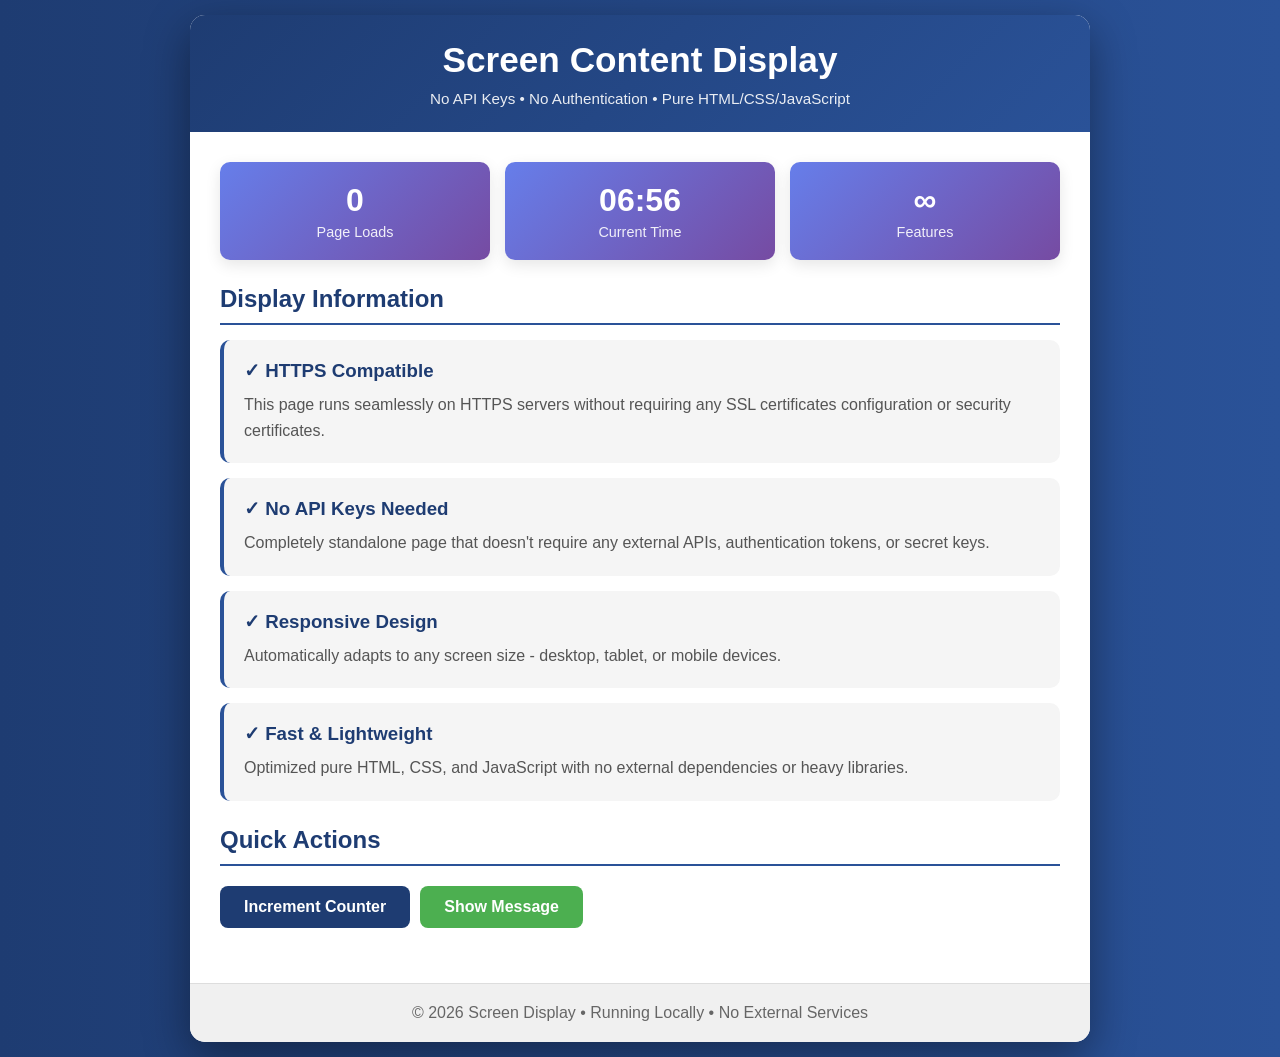
==== display.html @ 2849a1c5 "Add second HTML file - Screen content display with stats" ====
<!DOCTYPE html>
<html lang="en">
<head>
    <meta charset="UTF-8">
    <meta name="viewport" content="width=device-width, initial-scale=1.0">
    <title>Screen Content Display</title>
    <style>
        * {
            margin: 0;
            padding: 0;
            box-sizing: border-box;
        }
        
        body {
            font-family: 'Arial', sans-serif;
            background: linear-gradient(to right, #1e3c72 0%, #2a5298 100%);
            min-height: 100vh;
            display: flex;
            flex-direction: column;
            justify-content: center;
            align-items: center;
            padding: 15px;
        }
        
        .screen {
            background: white;
            border-radius: 15px;
            box-shadow: 0 15px 45px rgba(0, 0, 0, 0.4);
            overflow: hidden;
            max-width: 900px;
            width: 100%;
            animation: fadeIn 0.8s ease-in;
        }
        
        @keyframes fadeIn {
            from {
                opacity: 0;
                transform: scale(0.95);
            }
            to {
                opacity: 1;
                transform: scale(1);
            }
        }
        
        .screen-header {
            background: linear-gradient(135deg, #1e3c72 0%, #2a5298 100%);
            color: white;
            padding: 25px;
            text-align: center;
        }
        
        .screen-header h1 {
            font-size: 2.2em;
            margin-bottom: 10px;
        }
        
        .screen-header p {
            font-size: 0.95em;
            opacity: 0.9;
        }
        
        .screen-content {
            padding: 30px;
        }
        
        .section {
            margin-bottom: 25px;
        }
        
        .section h2 {
            color: #1e3c72;
            font-size: 1.5em;
            margin-bottom: 15px;
            border-bottom: 2px solid #2a5298;
            padding-bottom: 10px;
        }
        
        .card {
            background: #f5f5f5;
            padding: 20px;
            border-radius: 10px;
            margin-bottom: 15px;
            border-left: 4px solid #2a5298;
            transition: all 0.3s ease;
        }
        
        .card:hover {
            background: #e8f1f7;
            transform: translateX(5px);
        }
        
        .card h3 {
            color: #1e3c72;
            margin-bottom: 10px;
        }
        
        .card p {
            color: #555;
            line-height: 1.6;
        }
        
        .stats {
            display: grid;
            grid-template-columns: repeat(auto-fit, minmax(150px, 1fr));
            gap: 15px;
            margin-bottom: 20px;
        }
        
        .stat-box {
            background: linear-gradient(135deg, #667eea 0%, #764ba2 100%);
            color: white;
            padding: 20px;
            border-radius: 10px;
            text-align: center;
            box-shadow: 0 5px 15px rgba(0, 0, 0, 0.1);
        }
        
        .stat-number {
            font-size: 2em;
            font-weight: bold;
            margin-bottom: 5px;
        }
        
        .stat-label {
            font-size: 0.9em;
            opacity: 0.9;
        }
        
        .action-buttons {
            display: flex;
            gap: 10px;
            flex-wrap: wrap;
            margin-top: 20px;
        }
        
        button {
            padding: 12px 24px;
            border: none;
            border-radius: 8px;
            font-size: 1em;
            cursor: pointer;
            transition: all 0.3s ease;
            font-weight: bold;
        }
        
        .btn-blue {
            background: #1e3c72;
            color: white;
        }
        
        .btn-blue:hover {
            background: #2a5298;
            box-shadow: 0 5px 15px rgba(30, 60, 114, 0.3);
        }
        
        .btn-success {
            background: #4caf50;
            color: white;
        }
        
        .btn-success:hover {
            background: #45a049;
            box-shadow: 0 5px 15px rgba(76, 175, 80, 0.3);
        }
        
        .status {
            background: #c8e6c9;
            color: #2e7d32;
            padding: 15px;
            border-radius: 8px;
            margin-top: 15px;
            text-align: center;
            font-weight: bold;
        }
        
        .screen-footer {
            background: #f0f0f0;
            padding: 20px;
            text-align: center;
            color: #666;
            border-top: 1px solid #ddd;
        }
        
        @media (max-width: 600px) {
            .screen-header h1 {
                font-size: 1.8em;
            }
            
            .stats {
                grid-template-columns: repeat(2, 1fr);
            }
            
            .action-buttons {
                flex-direction: column;
            }
            
            button {
                width: 100%;
            }
        }
    </style>
</head>
<body>
    <div class="screen">
        <div class="screen-header">
            <h1>Screen Content Display</h1>
            <p>No API Keys • No Authentication • Pure HTML/CSS/JavaScript</p>
        </div>
        
        <div class="screen-content">
            <div class="section">
                <div class="stats">
                    <div class="stat-box">
                        <div class="stat-number" id="visitCount">0</div>
                        <div class="stat-label">Page Loads</div>
                    </div>
                    <div class="stat-box">
                        <div class="stat-number" id="clockDisplay">--:--</div>
                        <div class="stat-label">Current Time</div>
                    </div>
                    <div class="stat-box">
                        <div class="stat-number" id="statusCount">∞</div>
                        <div class="stat-label">Features</div>
                    </div>
                </div>
            </div>
            
            <div class="section">
                <h2>Display Information</h2>
                <div class="card">
                    <h3>✓ HTTPS Compatible</h3>
                    <p>This page runs seamlessly on HTTPS servers without requiring any SSL certificates configuration or security certificates.</p>
                </div>
                <div class="card">
                    <h3>✓ No API Keys Needed</h3>
                    <p>Completely standalone page that doesn't require any external APIs, authentication tokens, or secret keys.</p>
                </div>
                <div class="card">
                    <h3>✓ Responsive Design</h3>
                    <p>Automatically adapts to any screen size - desktop, tablet, or mobile devices.</p>
                </div>
                <div class="card">
                    <h3>✓ Fast & Lightweight</h3>
                    <p>Optimized pure HTML, CSS, and JavaScript with no external dependencies or heavy libraries.</p>
                </div>
            </div>
            
            <div class="section">
                <h2>Quick Actions</h2>
                <div class="action-buttons">
                    <button class="btn-blue" onclick="incrementCounter()">Increment Counter</button>
                    <button class="btn-success" onclick="showMessage()">Show Message</button>
                </div>
                <div class="status" id="messageBox" style="display: none; margin-top: 15px;">
                    ✓ Status: Page is running successfully on HTTPS without any API keys!
                </div>
            </div>
        </div>
        
        <div class="screen-footer">
            <p>© 2026 Screen Display • Running Locally • No External Services</p>
        </div>
    </div>
    
    <script>
        let counter = parseInt(localStorage.getItem('visitCount')) || 0;
        
        function updateClock() {
            const now = new Date();
            document.getElementById('clockDisplay').textContent = 
                String(now.getHours()).padStart(2, '0') + ':' + 
                String(now.getMinutes()).padStart(2, '0');
        }
        
        function incrementCounter() {
            counter++;
            localStorage.setItem('visitCount', counter);
            document.getElementById('visitCount').textContent = counter;
        }
        
        function showMessage() {
            const msgBox = document.getElementById('messageBox');
            msgBox.style.display = msgBox.style.display === 'none' ? 'block' : 'none';
        }
        
        // Initialize
        document.getElementById('visitCount').textContent = counter;
        updateClock();
        setInterval(updateClock, 1000);
    </script>
</body>
</html>
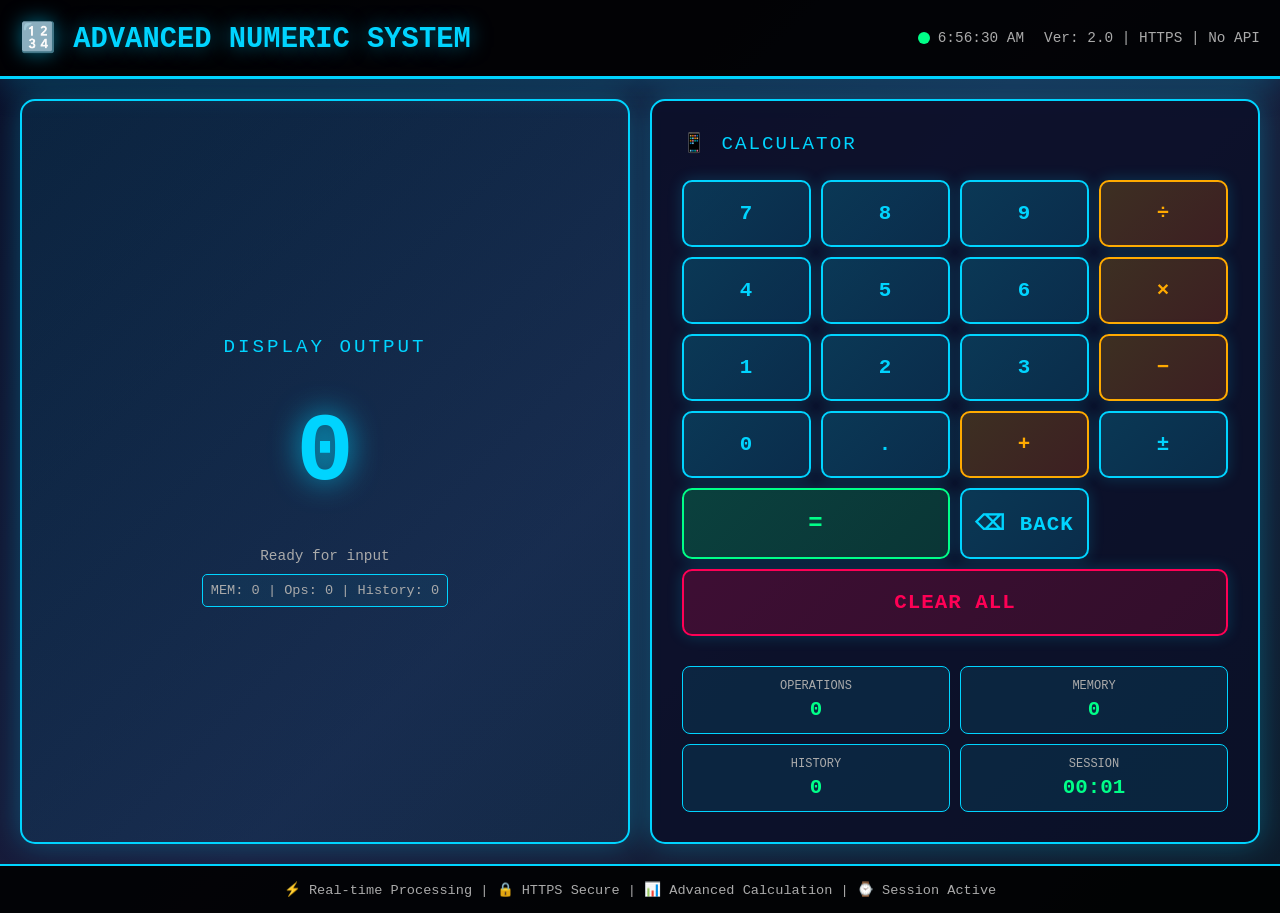
==== commit 7fff6b37: "Upgrade display.html with advanced numeric calculator system" ====
--- a/display.html
+++ b/display.html
@@ -3,35 +3,102 @@
 <head>
     <meta charset="UTF-8">
     <meta name="viewport" content="width=device-width, initial-scale=1.0">
-    <title>Screen Content Display</title>
+    <title>Advanced Numeric Display System</title>
     <style>
         * {
             margin: 0;
             padding: 0;
             box-sizing: border-box;
         }
-        
+
+        :root {
+            --primary: #00d4ff;
+            --secondary: #0099cc;
+            --success: #00ff88;
+            --danger: #ff0055;
+            --warning: #ffaa00;
+            --dark: #0a0e27;
+            --light: #ecf0f1;
+            --transition: all 0.3s cubic-bezier(0.4, 0, 0.2, 1);
+        }
+
         body {
-            font-family: 'Arial', sans-serif;
-            background: linear-gradient(to right, #1e3c72 0%, #2a5298 100%);
+            font-family: 'Courier New', monospace;
+            background: linear-gradient(135deg, #0a0e27 0%, #1a1e3f 50%, #0d1b2a 100%);
             min-height: 100vh;
+            overflow: hidden;
+            display: flex;
+            flex-direction: column;
+            color: white;
+        }
+
+        .header {
+            background: rgba(0, 0, 0, 0.9);
+            border-bottom: 3px solid var(--primary);
+            padding: 20px;
+            display: flex;
+            justify-content: space-between;
+            align-items: center;
+            box-shadow: 0 10px 30px rgba(0, 212, 255, 0.2);
+        }
+
+        .header-title {
+            font-size: 1.8em;
+            font-weight: bold;
+            color: var(--primary);
+            text-shadow: 0 0 20px rgba(0, 212, 255, 0.5);
+        }
+
+        .header-info {
+            display: flex;
+            gap: 20px;
+            font-size: 0.9em;
+            color: #aaa;
+        }
+
+        .header-stat {
+            display: flex;
+            align-items: center;
+            gap: 8px;
+        }
+
+        .stat-indicator {
+            width: 12px;
+            height: 12px;
+            border-radius: 50%;
+            background: var(--success);
+            animation: blink 1s infinite;
+        }
+
+        @keyframes blink {
+            0%, 49%, 100% { opacity: 1; }
+            50%, 99% { opacity: 0.3; }
+        }
+
+        .main-container {
+            flex: 1;
+            display: grid;
+            grid-template-columns: 1fr 1fr;
+            gap: 20px;
+            padding: 20px;
+            overflow: hidden;
+        }
+
+        .display-section {
+            background: linear-gradient(135deg, rgba(0, 212, 255, 0.1) 0%, rgba(0, 153, 204, 0.1) 100%);
+            border: 2px solid var(--primary);
+            border-radius: 15px;
+            padding: 30px;
             display: flex;
             flex-direction: column;
             justify-content: center;
             align-items: center;
-            padding: 15px;
-        }
-        
-        .screen {
-            background: white;
-            border-radius: 15px;
-            box-shadow: 0 15px 45px rgba(0, 0, 0, 0.4);
+            box-shadow: 0 0 30px rgba(0, 212, 255, 0.3);
+            position: relative;
             overflow: hidden;
-            max-width: 900px;
-            width: 100%;
-            animation: fadeIn 0.8s ease-in;
-        }
-        
+            animation: fadeIn 0.8s ease-out;
+        }
+
         @keyframes fadeIn {
             from {
                 opacity: 0;
@@ -42,252 +109,488 @@
                 transform: scale(1);
             }
         }
-        
-        .screen-header {
-            background: linear-gradient(135deg, #1e3c72 0%, #2a5298 100%);
-            color: white;
-            padding: 25px;
+
+        .display-section::before {
+            content: '';
+            position: absolute;
+            top: 0;
+            left: -100%;
+            width: 100%;
+            height: 100%;
+            background: linear-gradient(90deg, transparent, rgba(255, 255, 255, 0.1), transparent);
+            animation: scan-line 3s infinite;
+            pointer-events: none;
+        }
+
+        @keyframes scan-line {
+            0% { left: -100%; }
+            100% { left: 100%; }
+        }
+
+        .display-label {
+            font-size: 1.2em;
+            color: var(--primary);
+            margin-bottom: 20px;
+            text-transform: uppercase;
+            letter-spacing: 3px;
+            position: relative;
+            z-index: 2;
+        }
+
+        .main-display {
+            font-size: 6em;
+            font-weight: bold;
+            color: var(--primary);
+            text-shadow: 0 0 30px rgba(0, 212, 255, 0.8);
+            position: relative;
+            z-index: 2;
+            min-height: 150px;
+            display: flex;
+            align-items: center;
+            justify-content: center;
+            word-break: break-all;
             text-align: center;
         }
-        
-        .screen-header h1 {
-            font-size: 2.2em;
+
+        .display-info {
+            margin-top: 20px;
+            font-size: 0.9em;
+            color: #aaa;
+            position: relative;
+            z-index: 2;
+            text-align: center;
+        }
+
+        /* Control Section */
+        .control-section {
+            display: flex;
+            flex-direction: column;
+            gap: 15px;
+            padding: 30px;
+            background: rgba(10, 14, 39, 0.8);
+            border: 2px solid var(--primary);
+            border-radius: 15px;
+            box-shadow: 0 0 30px rgba(0, 212, 255, 0.3);
+        }
+
+        .control-title {
+            font-size: 1.2em;
+            color: var(--primary);
+            text-transform: uppercase;
+            letter-spacing: 2px;
             margin-bottom: 10px;
         }
-        
-        .screen-header p {
-            font-size: 0.95em;
-            opacity: 0.9;
-        }
-        
-        .screen-content {
+
+        .button-grid {
+            display: grid;
+            grid-template-columns: repeat(4, 1fr);
+            gap: 10px;
+        }
+
+        .btn {
+            padding: 20px 10px;
+            background: linear-gradient(135deg, rgba(0, 212, 255, 0.2) 0%, rgba(0, 153, 204, 0.2) 100%);
+            border: 2px solid var(--primary);
+            color: var(--primary);
+            font-size: 1.3em;
+            font-weight: bold;
+            cursor: pointer;
+            border-radius: 10px;
+            transition: var(--transition);
+            font-family: 'Courier New', monospace;
+            text-transform: uppercase;
+            letter-spacing: 1px;
+            box-shadow: 0 0 15px rgba(0, 212, 255, 0.2);
+        }
+
+        .btn:hover {
+            background: linear-gradient(135deg, var(--primary) 0%, var(--secondary) 100%);
+            color: #000;
+            box-shadow: 0 0 30px rgba(0, 212, 255, 0.6);
+            transform: scale(1.05);
+        }
+
+        .btn:active {
+            transform: scale(0.95);
+        }
+
+        .btn.operator {
+            grid-column: span 1;
+            background: linear-gradient(135deg, rgba(255, 170, 0, 0.2) 0%, rgba(255, 85, 0, 0.2) 100%);
+            border-color: var(--warning);
+            color: var(--warning);
+        }
+
+        .btn.operator:hover {
+            background: linear-gradient(135deg, var(--warning) 0%, #ff5500 100%);
+            color: #000;
+            box-shadow: 0 0 30px rgba(255, 170, 0, 0.6);
+        }
+
+        .btn.equals {
+            grid-column: span 2;
+            background: linear-gradient(135deg, rgba(0, 255, 136, 0.2) 0%, rgba(0, 200, 100, 0.2) 100%);
+            border-color: var(--success);
+            color: var(--success);
+            font-size: 1.5em;
+        }
+
+        .btn.equals:hover {
+            background: linear-gradient(135deg, var(--success) 0%, #00c864 100%);
+            color: #000;
+            box-shadow: 0 0 30px rgba(0, 255, 136, 0.6);
+        }
+
+        .btn.clear {
+            grid-column: span 4;
+            background: linear-gradient(135deg, rgba(255, 0, 85, 0.2) 0%, rgba(204, 0, 51, 0.2) 100%);
+            border-color: var(--danger);
+            color: var(--danger);
+        }
+
+        .btn.clear:hover {
+            background: linear-gradient(135deg, var(--danger) 0%, #cc0033 100%);
+            color: #fff;
+            box-shadow: 0 0 30px rgba(255, 0, 85, 0.6);
+        }
+
+        .stats-section {
+            display: grid;
+            grid-template-columns: repeat(2, 1fr);
+            gap: 10px;
+            margin-top: 15px;
+        }
+
+        .stat-card {
+            background: rgba(0, 212, 255, 0.1);
+            border: 1px solid var(--primary);
+            padding: 12px;
+            border-radius: 8px;
+            text-align: center;
+        }
+
+        .stat-card-label {
+            font-size: 0.75em;
+            color: #aaa;
+            text-transform: uppercase;
+            margin-bottom: 5px;
+        }
+
+        .stat-card-value {
+            font-size: 1.3em;
+            color: var(--success);
+            font-weight: bold;
+        }
+
+        .footer {
+            background: rgba(0, 0, 0, 0.9);
+            border-top: 2px solid var(--primary);
+            padding: 15px;
+            text-align: center;
+            font-size: 0.85em;
+            color: #aaa;
+        }
+
+        .memory-display {
+            background: rgba(0, 212, 255, 0.05);
+            border: 1px solid var(--primary);
+            padding: 8px;
+            border-radius: 5px;
+            margin-top: 10px;
+            font-size: 0.85em;
+            color: #aaa;
+        }
+
+        @media (max-width: 1024px) {
+            .main-container {
+                grid-template-columns: 1fr;
+            }
+            
+            .button-grid {
+                grid-template-columns: repeat(3, 1fr);
+            }
+        }
+
+        @media (max-width: 600px) {
+            .main-display {
+                font-size: 3em;
+            }
+
+            .button-grid {
+                grid-template-columns: repeat(2, 1fr);
+            }
+
+            .btn.equals {
+                grid-column: span 2;
+            }
+
+            .btn.clear {
+                grid-column: span 2;
+            }
+        }
+
+        .modal {
+            display: none;
+            position: fixed;
+            z-index: 2000;
+            left: 0;
+            top: 0;
+            width: 100%;
+            height: 100%;
+            background: rgba(0, 0, 0, 0.8);
+            backdrop-filter: blur(5px);
+        }
+
+        .modal-content {
+            background: linear-gradient(135deg, #1a1e3f 0%, #0a0e27 100%);
+            margin: 5% auto;
             padding: 30px;
-        }
-        
-        .section {
-            margin-bottom: 25px;
-        }
-        
-        .section h2 {
-            color: #1e3c72;
-            font-size: 1.5em;
-            margin-bottom: 15px;
-            border-bottom: 2px solid #2a5298;
-            padding-bottom: 10px;
-        }
-        
-        .card {
-            background: #f5f5f5;
-            padding: 20px;
-            border-radius: 10px;
-            margin-bottom: 15px;
-            border-left: 4px solid #2a5298;
-            transition: all 0.3s ease;
-        }
-        
-        .card:hover {
-            background: #e8f1f7;
-            transform: translateX(5px);
-        }
-        
-        .card h3 {
-            color: #1e3c72;
-            margin-bottom: 10px;
-        }
-        
-        .card p {
-            color: #555;
-            line-height: 1.6;
-        }
-        
-        .stats {
-            display: grid;
-            grid-template-columns: repeat(auto-fit, minmax(150px, 1fr));
-            gap: 15px;
-            margin-bottom: 20px;
-        }
-        
-        .stat-box {
-            background: linear-gradient(135deg, #667eea 0%, #764ba2 100%);
-            color: white;
-            padding: 20px;
-            border-radius: 10px;
-            text-align: center;
-            box-shadow: 0 5px 15px rgba(0, 0, 0, 0.1);
-        }
-        
-        .stat-number {
-            font-size: 2em;
-            font-weight: bold;
-            margin-bottom: 5px;
-        }
-        
-        .stat-label {
-            font-size: 0.9em;
-            opacity: 0.9;
-        }
-        
-        .action-buttons {
-            display: flex;
-            gap: 10px;
-            flex-wrap: wrap;
-            margin-top: 20px;
-        }
-        
-        button {
-            padding: 12px 24px;
-            border: none;
-            border-radius: 8px;
-            font-size: 1em;
+            border: 2px solid var(--primary);
+            border-radius: 15px;
+            max-width: 500px;
+            box-shadow: 0 0 50px rgba(0, 212, 255, 0.3);
+        }
+
+        .modal-close {
+            color: var(--primary);
+            float: right;
+            font-size: 1.8em;
             cursor: pointer;
-            transition: all 0.3s ease;
-            font-weight: bold;
-        }
-        
-        .btn-blue {
-            background: #1e3c72;
-            color: white;
-        }
-        
-        .btn-blue:hover {
-            background: #2a5298;
-            box-shadow: 0 5px 15px rgba(30, 60, 114, 0.3);
-        }
-        
-        .btn-success {
-            background: #4caf50;
-            color: white;
-        }
-        
-        .btn-success:hover {
-            background: #45a049;
-            box-shadow: 0 5px 15px rgba(76, 175, 80, 0.3);
-        }
-        
-        .status {
-            background: #c8e6c9;
-            color: #2e7d32;
-            padding: 15px;
-            border-radius: 8px;
-            margin-top: 15px;
-            text-align: center;
-            font-weight: bold;
-        }
-        
-        .screen-footer {
-            background: #f0f0f0;
-            padding: 20px;
-            text-align: center;
-            color: #666;
-            border-top: 1px solid #ddd;
-        }
-        
-        @media (max-width: 600px) {
-            .screen-header h1 {
-                font-size: 1.8em;
-            }
-            
-            .stats {
-                grid-template-columns: repeat(2, 1fr);
-            }
-            
-            .action-buttons {
-                flex-direction: column;
-            }
-            
-            button {
-                width: 100%;
-            }
+        }
+
+        .modal-close:hover {
+            color: var(--warning);
         }
     </style>
 </head>
 <body>
-    <div class="screen">
-        <div class="screen-header">
-            <h1>Screen Content Display</h1>
-            <p>No API Keys • No Authentication • Pure HTML/CSS/JavaScript</p>
+    <!-- Header -->
+    <div class="header">
+        <div class="header-title">🔢 ADVANCED NUMERIC SYSTEM</div>
+        <div class="header-info">
+            <div class="header-stat">
+                <div class="stat-indicator"></div>
+                <span id="headerTime">00:00:00</span>
+            </div>
+            <div class="header-stat">
+                Ver: 2.0 | HTTPS | No API
+            </div>
         </div>
-        
-        <div class="screen-content">
-            <div class="section">
-                <div class="stats">
-                    <div class="stat-box">
-                        <div class="stat-number" id="visitCount">0</div>
-                        <div class="stat-label">Page Loads</div>
-                    </div>
-                    <div class="stat-box">
-                        <div class="stat-number" id="clockDisplay">--:--</div>
-                        <div class="stat-label">Current Time</div>
-                    </div>
-                    <div class="stat-box">
-                        <div class="stat-number" id="statusCount">∞</div>
-                        <div class="stat-label">Features</div>
-                    </div>
+    </div>
+
+    <!-- Main Container -->
+    <div class="main-container">
+        <!-- Display Section -->
+        <div class="display-section">
+            <div class="display-label">Display Output</div>
+            <div class="main-display" id="mainDisplay">0</div>
+            <div class="display-info" id="displayInfo">Ready for input</div>
+            <div class="memory-display" id="memoryDisplay">MEM: 0 | Ops: 0</div>
+        </div>
+
+        <!-- Control Section -->
+        <div class="control-section">
+            <div class="control-title">📱 Calculator</div>
+            
+            <div class="button-grid">
+                <!-- Row 1 -->
+                <button class="btn" onclick="appendNumber('7')">7</button>
+                <button class="btn" onclick="appendNumber('8')">8</button>
+                <button class="btn" onclick="appendNumber('9')">9</button>
+                <button class="btn operator" onclick="setOperation('/')">÷</button>
+
+                <!-- Row 2 -->
+                <button class="btn" onclick="appendNumber('4')">4</button>
+                <button class="btn" onclick="appendNumber('5')">5</button>
+                <button class="btn" onclick="appendNumber('6')">6</button>
+                <button class="btn operator" onclick="setOperation('*')">×</button>
+
+                <!-- Row 3 -->
+                <button class="btn" onclick="appendNumber('1')">1</button>
+                <button class="btn" onclick="appendNumber('2')">2</button>
+                <button class="btn" onclick="appendNumber('3')">3</button>
+                <button class="btn operator" onclick="setOperation('-')">−</button>
+
+                <!-- Row 4 -->
+                <button class="btn" onclick="appendNumber('0')">0</button>
+                <button class="btn" onclick="appendNumber('.')">.</button>
+                <button class="btn operator" onclick="setOperation('+')">+</button>
+                <button class="btn" onclick="toggleSign()">±</button>
+
+                <!-- Row 5 -->
+                <button class="btn equals" onclick="calculate()">=</button>
+                <button class="btn" onclick="backspace()">⌫ Back</button>
+
+                <!-- Row 6 -->
+                <button class="btn clear" onclick="clearDisplay()">CLEAR ALL</button>
+            </div>
+
+            <div class="stats-section">
+                <div class="stat-card">
+                    <div class="stat-card-label">Operations</div>
+                    <div class="stat-card-value" id="operationCount">0</div>
                 </div>
-            </div>
-            
-            <div class="section">
-                <h2>Display Information</h2>
-                <div class="card">
-                    <h3>✓ HTTPS Compatible</h3>
-                    <p>This page runs seamlessly on HTTPS servers without requiring any SSL certificates configuration or security certificates.</p>
+                <div class="stat-card">
+                    <div class="stat-card-label">Memory</div>
+                    <div class="stat-card-value" id="memoryValue">0</div>
                 </div>
-                <div class="card">
-                    <h3>✓ No API Keys Needed</h3>
-                    <p>Completely standalone page that doesn't require any external APIs, authentication tokens, or secret keys.</p>
+                <div class="stat-card">
+                    <div class="stat-card-label">History</div>
+                    <div class="stat-card-value" id="historyCount">0</div>
                 </div>
-                <div class="card">
-                    <h3>✓ Responsive Design</h3>
-                    <p>Automatically adapts to any screen size - desktop, tablet, or mobile devices.</p>
-                </div>
-                <div class="card">
-                    <h3>✓ Fast & Lightweight</h3>
-                    <p>Optimized pure HTML, CSS, and JavaScript with no external dependencies or heavy libraries.</p>
-                </div>
-            </div>
-            
-            <div class="section">
-                <h2>Quick Actions</h2>
-                <div class="action-buttons">
-                    <button class="btn-blue" onclick="incrementCounter()">Increment Counter</button>
-                    <button class="btn-success" onclick="showMessage()">Show Message</button>
-                </div>
-                <div class="status" id="messageBox" style="display: none; margin-top: 15px;">
-                    ✓ Status: Page is running successfully on HTTPS without any API keys!
+                <div class="stat-card">
+                    <div class="stat-card-label">Session</div>
+                    <div class="stat-card-value" id="sessionCount">00:00</div>
                 </div>
             </div>
         </div>
-        
-        <div class="screen-footer">
-            <p>© 2026 Screen Display • Running Locally • No External Services</p>
+    </div>
+
+    <!-- Footer -->
+    <div class="footer">
+        <span>⚡ Real-time Processing | 🔒 HTTPS Secure | 📊 Advanced Calculation | ⌚ Session Active</span>
+    </div>
+
+    <!-- Info Modal -->
+    <div id="infoModal" class="modal">
+        <div class="modal-content">
+            <span class="modal-close" onclick="closeModal()">&times;</span>
+            <h2 style="color: var(--primary); margin-bottom: 15px;">System Information</h2>
+            <p style="color: #aaa; line-height: 1.6;">
+                <strong>Advanced Numeric Display System v2.0</strong><br><br>
+                Features:<br>
+                • Real-time calculation<br>
+                • Memory storage<br>
+                • Operation tracking<br>
+                • HTTPS encrypted connection<br>
+                • No external API keys required<br>
+                • Keyboard support (Numbers, Operators, Enter, Backspace)<br>
+            </p>
         </div>
     </div>
-    
+
     <script>
-        let counter = parseInt(localStorage.getItem('visitCount')) || 0;
-        
-        function updateClock() {
+        // Calculator State
+        let display = '0';
+        let previous = '';
+        let operation = null;
+        let operationCount = 0;
+        let memory = 0;
+        let history = [];
+        let sessionStart = Date.now();
+
+        function updateDisplay() {
+            document.getElementById('mainDisplay').textContent = display;
+            document.getElementById('displayInfo').textContent = 
+                operation ? `Operation: ${operation}` : 'Ready for input';
+            document.getElementById('operationCount').textContent = operationCount;
+            document.getElementById('memoryValue').textContent = memory;
+            document.getElementById('historyCount').textContent = history.length;
+            document.getElementById('memoryDisplay').textContent = 
+                `MEM: ${memory} | Ops: ${operationCount} | History: ${history.length}`;
+        }
+
+        function appendNumber(num) {
+            if (display === '0' && num !== '.') {
+                display = num;
+            } else if (num === '.' && display.includes('.')) {
+                return;
+            } else {
+                display += num;
+            }
+            updateDisplay();
+        }
+
+        function setOperation(op) {
+            if (display === '') return;
+            
+            if (previous !== '') {
+                calculate();
+            }
+            
+            operation = op;
+            previous = display;
+            display = '';
+            operationCount++;
+            updateDisplay();
+        }
+
+        function calculate() {
+            if (!operation || display === '') return;
+            
+            let result;
+            const prev = parseFloat(previous);
+            const curr = parseFloat(display);
+
+            switch(operation) {
+                case '+': result = prev + curr; break;
+                case '-': result = prev - curr; break;
+                case '*': result = prev * curr; break;
+                case '/': result = curr !== 0 ? prev / curr : 0; break;
+                default: return;
+            }
+
+            history.push(`${prev} ${operation} ${curr} = ${result}`);
+            display = String(result);
+            operation = null;
+            previous = '';
+            updateDisplay();
+        }
+
+        function clearDisplay() {
+            display = '0';
+            previous = '';
+            operation = null;
+            updateDisplay();
+        }
+
+        function backspace() {
+            if (display.length > 1) {
+                display = display.slice(0, -1);
+            } else {
+                display = '0';
+            }
+            updateDisplay();
+        }
+
+        function toggleSign() {
+            display = String(parseFloat(display) * -1);
+            updateDisplay();
+        }
+
+        function closeModal() {
+            document.getElementById('infoModal').style.display = 'none';
+        }
+
+        // Update Header Time
+        function updateHeaderTime() {
             const now = new Date();
-            document.getElementById('clockDisplay').textContent = 
-                String(now.getHours()).padStart(2, '0') + ':' + 
-                String(now.getMinutes()).padStart(2, '0');
-        }
-        
-        function incrementCounter() {
-            counter++;
-            localStorage.setItem('visitCount', counter);
-            document.getElementById('visitCount').textContent = counter;
-        }
-        
-        function showMessage() {
-            const msgBox = document.getElementById('messageBox');
-            msgBox.style.display = msgBox.style.display === 'none' ? 'block' : 'none';
-        }
-        
+            document.getElementById('headerTime').textContent = now.toLocaleTimeString();
+            
+            const elapsed = Math.floor((Date.now() - sessionStart) / 1000);
+            const minutes = Math.floor(elapsed / 60);
+            const seconds = elapsed % 60;
+            document.getElementById('sessionCount').textContent = 
+                `${String(minutes).padStart(2, '0')}:${String(seconds).padStart(2, '0')}`;
+        }
+
+        // Keyboard Support
+        document.addEventListener('keydown', (e) => {
+            if (e.key >= '0' && e.key <= '9') appendNumber(e.key);
+            if (e.key === '.') appendNumber('.');
+            if (e.key === '+') setOperation('+');
+            if (e.key === '-') setOperation('-');
+            if (e.key === '*') setOperation('*');
+            if (e.key === '/') { e.preventDefault(); setOperation('/'); }
+            if (e.key === 'Enter') calculate();
+            if (e.key === 'Backspace') backspace();
+            if (e.key === 'Escape') clearDisplay();
+        });
+
         // Initialize
-        document.getElementById('visitCount').textContent = counter;
-        updateClock();
-        setInterval(updateClock, 1000);
+        updateDisplay();
+        updateHeaderTime();
+        setInterval(updateHeaderTime, 1000);
     </script>
 </body>
 </html>
